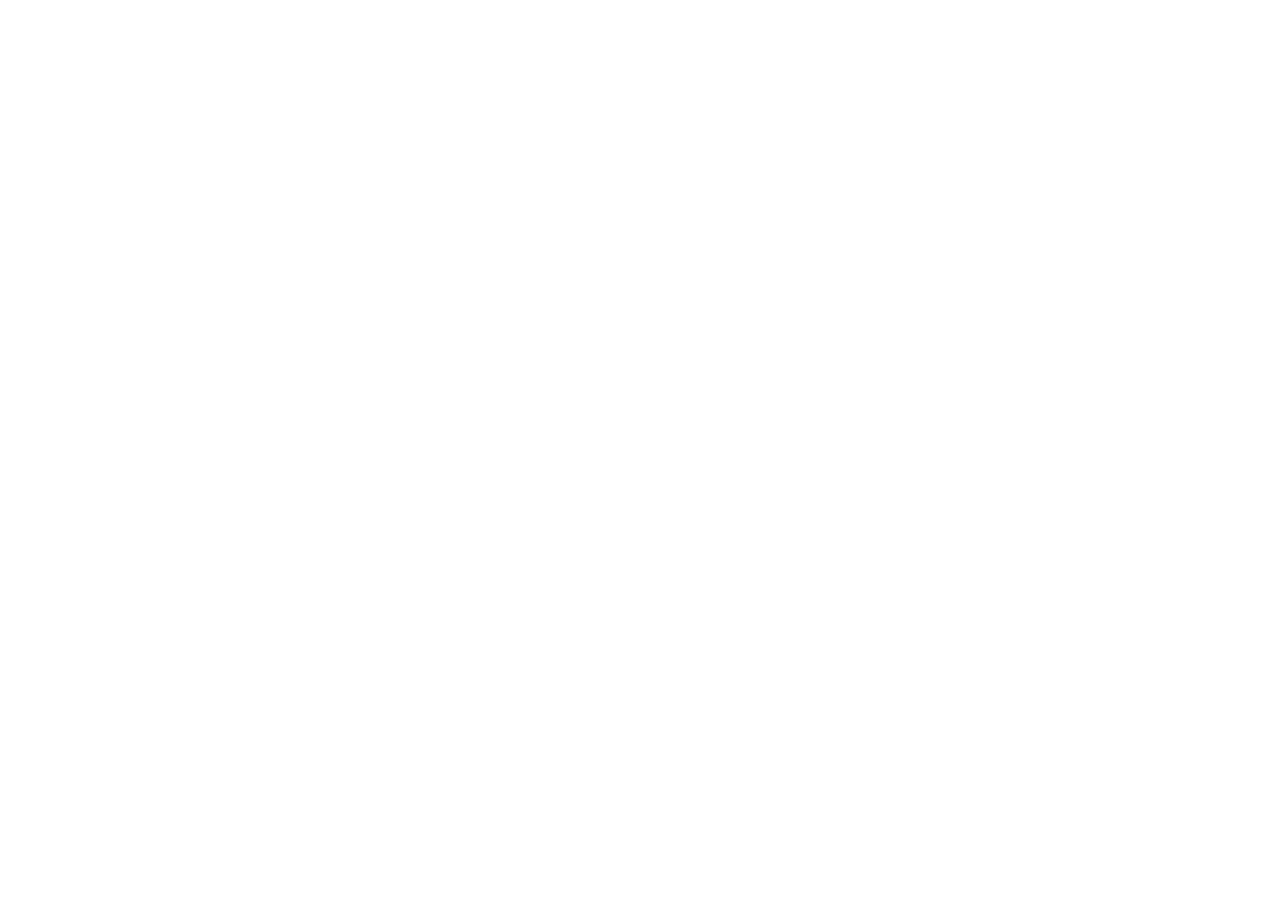
==== index.html @ 15295c0c "Create index.html" ====
<!DOCTYPE html>
<html lang="en">

<head>
    <meta charset="UTF-8">
    <meta http-equiv="X-UA-Compatible" content="IE=edge">
    <meta name="viewport" content="width=device-width, initial-scale=1.0">
    <title>fun-fi-cient | Play your way to productivity</title>
    <meta name="description"
        content="Discover how to be more productive, the funficient way. Boost your business productivity with strategies and solutions to reduce organizational debt and eliminate wasteful practices.">
    <link rel="icon" type="image/x-icon" href="assets/favicon.png">
    <link rel="stylesheet" href="https://use.fontawesome.com/releases/v5.15.4/css/all.css"
        integrity="sha384-DyZ88mC6Up2uqS4h/KRgHuoeGwBcD4Ng9SiP4dIRy0EXTlnuz47vAwmeGwVChigm" crossorigin="anonymous">
    <link rel="stylesheet" href="style.css">
    
  <script async src="https://tally.so/widgets/embed.js"></script>

    <script>
    window.TallyConfig = {
    "formId": "n9WpQX",
    "popup": {
        "width": 450,
        "emoji": {
        "text": "👋",
        "animation": "wave"
        },
        "open": {
        "trigger": "scroll",
        "scrollPercent": 50
        },
        "autoClose": 5000,
        "doNotShowAfterSubmit": true
    }
    };
    </script>
</head>


<body>




  

</body>

</html>
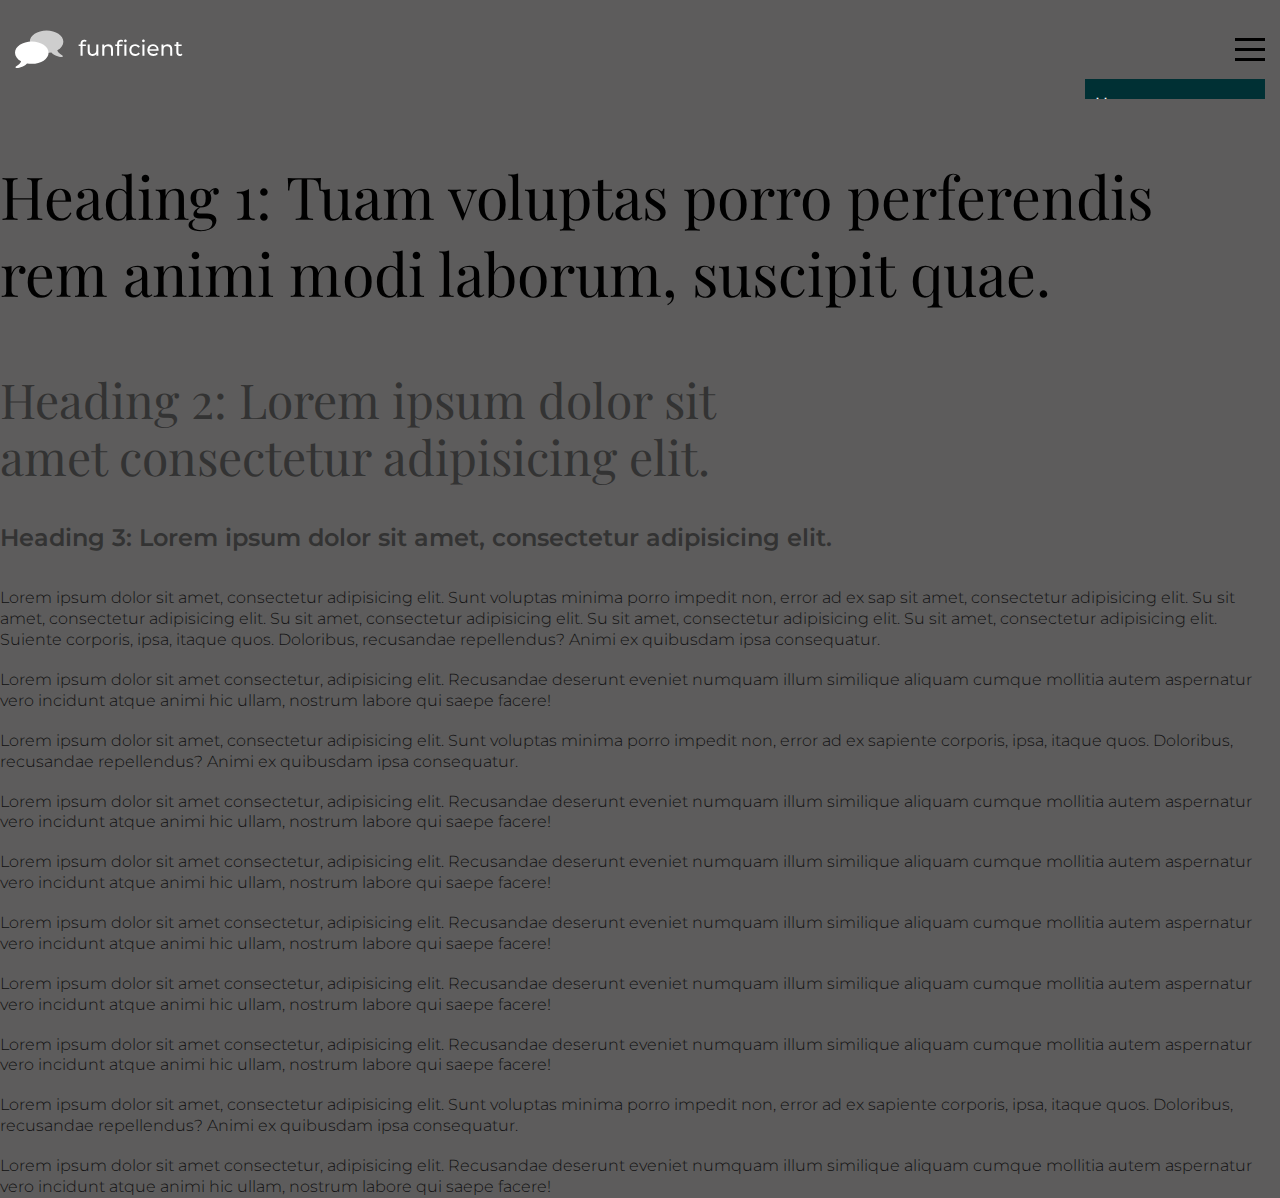
==== commit 0284f2b7: "Reset and basic layout" ====
--- a/index.html
+++ b/index.html
@@ -8,10 +8,15 @@
     <title>fun-fi-cient | Play your way to productivity</title>
     <meta name="description"
         content="Discover how to be more productive, the funficient way. Boost your business productivity with strategies and solutions to reduce organizational debt and eliminate wasteful practices.">
-    <link rel="icon" type="image/x-icon" href="assets/favicon.png">
+    <link rel="icon" type="image/x-icon" href="assets/favicon.svg">
     <link rel="stylesheet" href="https://use.fontawesome.com/releases/v5.15.4/css/all.css"
         integrity="sha384-DyZ88mC6Up2uqS4h/KRgHuoeGwBcD4Ng9SiP4dIRy0EXTlnuz47vAwmeGwVChigm" crossorigin="anonymous">
-    <link rel="stylesheet" href="style.css">
+    
+    <link rel="stylesheet" href="reset.css" media="screen" />
+    <link rel="stylesheet" href="style.css" media="screen" />
+
+    <script src="script.js" defer></script>
+
     
   <script async src="https://tally.so/widgets/embed.js"></script>
 
@@ -38,10 +43,51 @@
 
 <body>
 
+    <!-- Header -->
+
+    <div id="header"></div>
+    <script>
+        fetch('__header.html')
+        .then(response => response.text()) 
+        .then(data => {
+            document.getElementById('header').innerHTML = data;
+        });
+    </script>
+    
+   <!-- Body -->
+
+<main>
+
+    <header></header>
+
+<h1>Heading 1: Tuam voluptas porro perferendis rem animi modi laborum, suscipit quae.</h1>
+
+<h2>Heading 2: Lorem ipsum dolor sit amet consectetur adipisicing elit. </h2>
+
+<h3>Heading 3: Lorem ipsum dolor sit amet, consectetur adipisicing elit.</h3>
+
+<h4>Heading 4: Lorem ipsum dolor sit amet consectetur, adipisicing elit.</h4>
 
 
+  <p>Lorem ipsum dolor sit amet, consectetur adipisicing elit. Sunt voluptas minima porro impedit non, error ad ex sap sit amet, consectetur adipisicing elit. Su sit amet, consectetur adipisicing elit. Su sit amet, consectetur adipisicing elit. Su sit amet, consectetur adipisicing elit. Su sit amet, consectetur adipisicing elit. Suiente corporis, ipsa, itaque quos. Doloribus, recusandae repellendus? Animi ex quibusdam ipsa consequatur.</p>
 
-  
+  <p>Lorem ipsum dolor sit amet consectetur, adipisicing elit. Recusandae deserunt eveniet numquam illum similique aliquam cumque mollitia autem aspernatur vero incidunt atque animi hic ullam, nostrum labore qui saepe facere!</p>
+  <p>Lorem ipsum dolor sit amet, consectetur adipisicing elit. Sunt voluptas minima porro impedit non, error ad ex sapiente corporis, ipsa, itaque quos. Doloribus, recusandae repellendus? Animi ex quibusdam ipsa consequatur.</p>
+
+  <p>Lorem ipsum dolor sit amet consectetur, adipisicing elit. Recusandae deserunt eveniet numquam illum similique aliquam cumque mollitia autem aspernatur vero incidunt atque animi hic ullam, nostrum labore qui saepe facere!</p>
+
+  <p>Lorem ipsum dolor sit amet consectetur, adipisicing elit. Recusandae deserunt eveniet numquam illum similique aliquam cumque mollitia autem aspernatur vero incidunt atque animi hic ullam, nostrum labore qui saepe facere!</p>
+
+  <p>Lorem ipsum dolor sit amet consectetur, adipisicing elit. Recusandae deserunt eveniet numquam illum similique aliquam cumque mollitia autem aspernatur vero incidunt atque animi hic ullam, nostrum labore qui saepe facere!</p>
+
+  <p>Lorem ipsum dolor sit amet consectetur, adipisicing elit. Recusandae deserunt eveniet numquam illum similique aliquam cumque mollitia autem aspernatur vero incidunt atque animi hic ullam, nostrum labore qui saepe facere!</p>
+
+  <p>Lorem ipsum dolor sit amet consectetur, adipisicing elit. Recusandae deserunt eveniet numquam illum similique aliquam cumque mollitia autem aspernatur vero incidunt atque animi hic ullam, nostrum labore qui saepe facere!</p>
+  <p>Lorem ipsum dolor sit amet, consectetur adipisicing elit. Sunt voluptas minima porro impedit non, error ad ex sapiente corporis, ipsa, itaque quos. Doloribus, recusandae repellendus? Animi ex quibusdam ipsa consequatur.</p>
+
+  <p>Lorem ipsum dolor sit amet consectetur, adipisicing elit. Recusandae deserunt eveniet numquam illum similique aliquam cumque mollitia autem aspernatur vero incidunt atque animi hic ullam, nostrum labore qui saepe facere!</p>
+
+</main>
 
 </body>
 
--- a/style.css
+++ b/style.css
@@ -0,0 +1,273 @@
+/* Root settings  */
+
+@import url('https://fonts.googleapis.com/css2?family=Montserrat:ital,wght@0,200;0,300;0,400;0,500;0,600;0,700;0,800;0,900;1,300;1,400;1,500;1,600;1,700&family=Playfair+Display:ital,wght@0,400..900;1,400..900&display=swap');
+
+
+:root {
+    --bright-tangerine: #ffd208;
+    --tangerine: #f5c325;
+  
+    --orange: #fc9745;
+    --grapefruit: #ff7348;
+    --strawberry: #fd5a5c;
+    --dragonfruit: #f2456f;
+  
+    --lightseagreen100: #e6f2f3;
+    --lightseagreen200:#cce4e6;
+    --lightseagreen: #6DB9C2;
+    --seagreen300:#80bcc1;
+    --seagreen400:#33949b;
+    --seagreen: #007982;
+    --seagreen700: #00555b;
+    --seagreen800: #003034;
+  
+    --tangerine-gradient: linear-gradient(90deg, #f5c325, #ffd208);
+    --orange-gradient: linear-gradient(90deg, #fc9745, #ff7348);
+    --teal-gradient: linear-gradient(90deg, #007982, #6DB9C2 );
+  
+    --white: #fff;
+    --lightGray100: #fcfcfc;
+    --lightgray300: #6c757d;
+    --darkGray: #5d5c5c;
+    --darkGray800: #333;
+    --darkGray900: #111;
+  
+    --bs-primary: #00555b;
+    --bs-secondary: #007982;
+    --bs-success: #198754;
+    --bs-info: #0dcaf0;
+    --bs-warning: #ffc107;
+    --bs-danger: #dc3545;
+    --bs-light: #f8f9fa;
+    --bs-dark: #212529;
+
+    --transition-1: 0.25s ease;
+    --transition-2: 0.5s ease;
+
+    font-family: "Montserrat", sans-serif;
+    font-size: 16px;
+  }
+
+body {
+  background-color: #5d5c5c;
+}
+
+/* Fonts */
+  
+h1 {
+    font-family: "Playfair Display", serif;
+    font-size: 3.7rem;
+    line-height: 1.3em;
+    margin: 1em  0;
+  }
+  
+  h2 {
+    font-family: "Playfair Display", sans-serif;
+    font-size: 3rem;
+    color: var(--darkGray800);
+    margin-bottom: 0.8em;
+  }
+  
+  h3 {
+    font-weight: 600;
+    font-size: 1.5rem;
+    margin: 0.5rem 0;
+    color: var(--darkGray800);
+    margin-bottom: 0.5rem;
+  }
+  
+  h4 {
+    color: var(--darkGray);
+    font-weight: 500;
+    text-transform: uppercase;
+    margin-bottom: 0.5rem;
+  }
+  
+  p {
+    font-weight: 300;
+    color:var(--darkGray900);
+    line-height: 1.3em;
+  }
+
+  p + p {
+    margin-top: 1.2rem;
+  }
+
+  li,
+  a,
+  button {
+    color: #fff;
+    font-weight: 500;
+    text-decoration: none;
+  }
+
+  input, button, select {
+    background: none;
+    border: none;
+    font: inherit;
+  }
+
+  button {
+    cursor: pointer;
+  }
+
+  img {
+    height: auto;
+  }
+
+  select {
+    appearance: none;
+    -webkit-appearance: none;
+    -moz-appearance: none;
+  }
+
+  /* Colors */
+
+  .bg-tangerine {
+    /* Tangerine is for creative tools and resources */
+    background-image: linear-gradient(90deg, #f5c325, #ffd208);
+  }
+  
+.bg-teal {
+  /* Teal is for coaching and professional consulting */
+    background-image: linear-gradient(90deg, #007982, #6DB9C2 );
+  }
+
+.bg-black {
+    background-color: #000;
+  }
+
+.bg-white {
+    color: white;
+}
+
+.dark {
+    color: var(--seagreen700);
+    font-weight: 600;
+}
+
+.light {
+    color: white;
+    font-weight: 600;
+}
+
+/* Containers */
+
+.grid-main-container {
+    display: grid;
+    padding: 2rem;
+}
+
+.grid-2-col-container {
+    display: grid;
+    grid-template-columns: 1fr 1fr;
+    gap: 2rem;
+}
+
+.grid-3-col-container {
+    display: grid;
+    grid-template-columns: 1fr 1fr 1fr;
+    gap: 2rem;
+}
+
+.grid-4-col-container {
+    display: grid;
+    grid-template-columns: 1fr 1fr 1fr 1fr;
+    gap: 2rem;
+}
+
+.center-grid-container {
+    place-content: center;
+    align-items: center;
+    justify-content: center;
+}
+
+.flex-main-container {
+    display: flex;
+    flex-direction: row;
+    align-content: space-between;
+    justify-items: center;
+    margin: auto;
+}
+
+.section {
+  margin-inline: 15px;
+}
+
+.button {
+  display: flex;
+  justify-content: center;
+  align-items: center;
+  gap: 12px;
+  height: 48px;
+  padding-inline: 24px;
+  max-width: max-content;
+  transition: all ease-in-out0.3s;
+}
+
+
+
+/* Header */
+
+.header {
+  position: relative;
+  padding-block: 25px;
+
+
+  z-index: 100;
+  transition: 0.5s;
+  overflow: hidden;
+}
+
+.header .container {
+  display: flex;
+  justify-content: space-between;
+  align-items: top;
+}
+
+.header .wrapper {
+  display: flex;
+  gap: 15px;
+}
+
+
+header svg {
+  max-height: 50px;
+  transition: 0.5s;
+  fill: white;
+}
+
+.logo {
+  cursor: pointer;
+  margin-right: auto;
+}
+
+.button-toggle .span {
+  background-color: #000;
+  width: 30px;
+  height: 3px;
+  transition: 0.25s ease;
+}
+
+.button-toggle .span:not(:last-child) {
+  margin-block-end: 7px;
+}
+
+.button-toggle:active .span.two {
+  opacity: 0;
+}
+.button-toggle:active .span.one {
+  transform: translateY(10px) rotate(45deg);
+}
+.button-toggle:active .span.three {
+  transform: translateY(-10px) rotate(-45deg);
+}
+
+.navigation {
+  background-color: #003034;
+  position: absolute;
+  top: calc(100% - 20px);
+  right: 0;
+  min-width: 180px;
+  padding: 15px 10px;
+}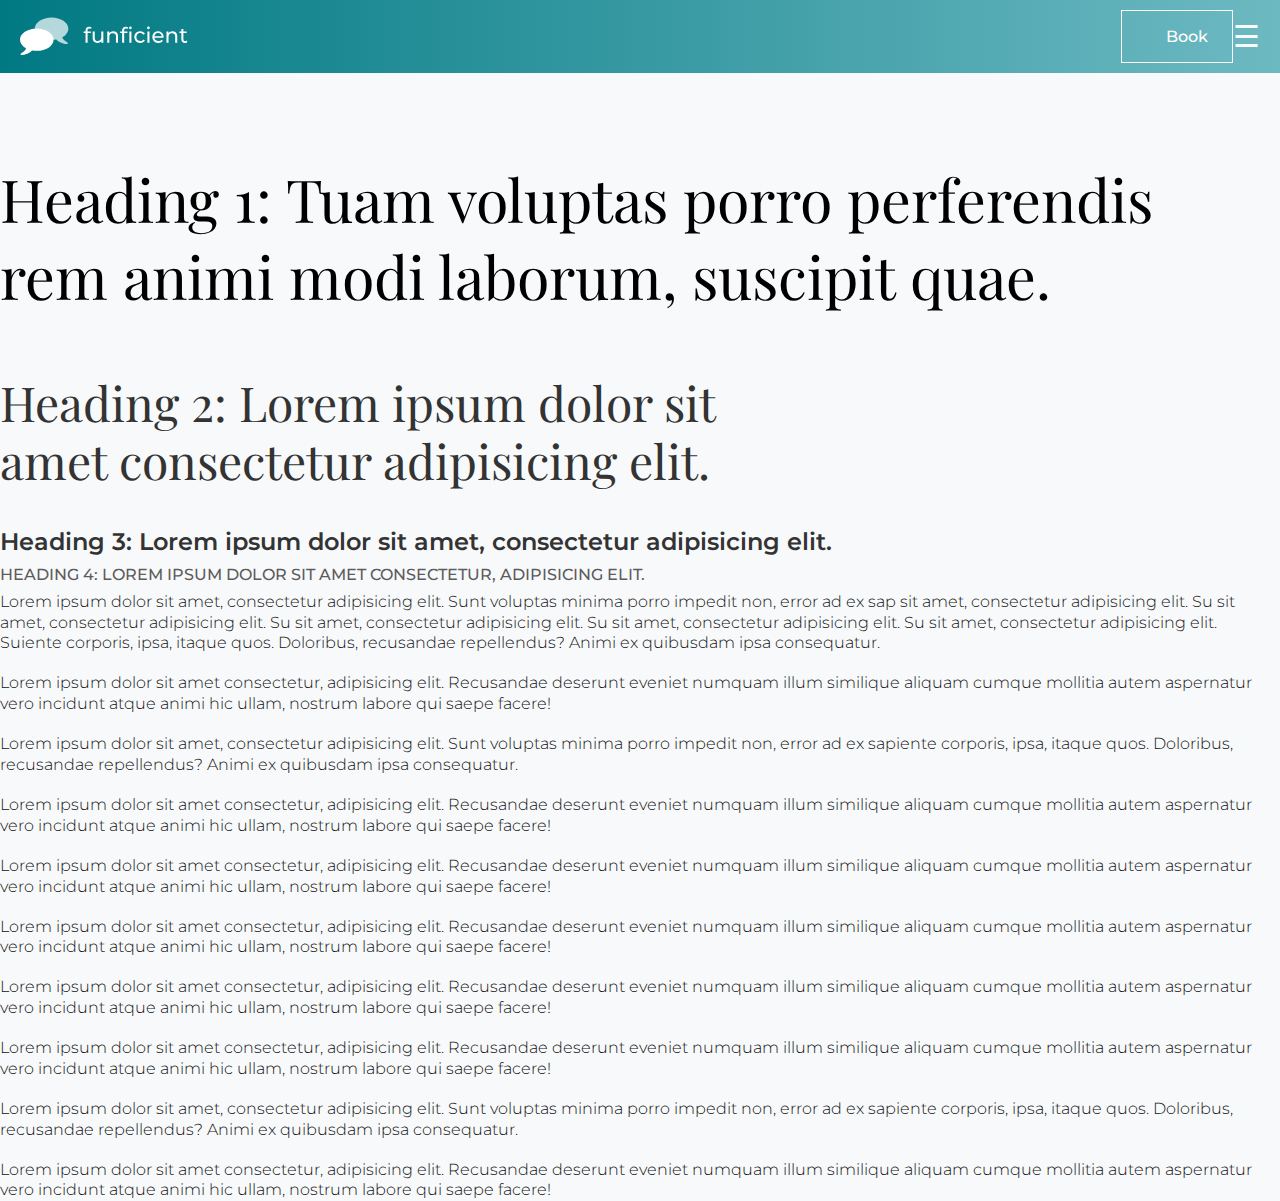
==== commit 5539aa68: "Header" ====
--- a/index.html
+++ b/index.html
@@ -53,7 +53,8 @@
             document.getElementById('header').innerHTML = data;
         });
     </script>
-    
+ 
+
    <!-- Body -->
 
 <main>
@@ -89,6 +90,24 @@
 
 </main>
 
+<script type="text/javascript">
+
+    window.addEventListener("scroll", function () {
+
+        const header = document.querySelector("header");
+        header.classList.toggle("sticky", window.scrollY > 0);
+    });
+
+
+    function toggleMenu() {
+        const menuToggle = document.querySelector('.menuToggle');
+        const navigation = document.querySelector('.navigation');
+        menuToggle.classList.toggle('active');
+        navigation.classList.toggle('active');
+    }
+
+</script>
+
 </body>
 
 </html>
--- a/style.css
+++ b/style.css
@@ -6,7 +6,6 @@
 :root {
     --bright-tangerine: #ffd208;
     --tangerine: #f5c325;
-  
     --orange: #fc9745;
     --grapefruit: #ff7348;
     --strawberry: #fd5a5c;
@@ -41,15 +40,12 @@
     --bs-light: #f8f9fa;
     --bs-dark: #212529;
 
-    --transition-1: 0.25s ease;
-    --transition-2: 0.5s ease;
-
     font-family: "Montserrat", sans-serif;
     font-size: 16px;
   }
 
 body {
-  background-color: #5d5c5c;
+  background-color: var(--bs-light);
 }
 
 /* Fonts */
@@ -129,7 +125,7 @@
   }
   
 .bg-teal {
-  /* Teal is for coaching and professional consulting */
+  /* For coaching and professional services */
     background-image: linear-gradient(90deg, #007982, #6DB9C2 );
   }
 
@@ -188,10 +184,6 @@
     align-content: space-between;
     justify-items: center;
     margin: auto;
-}
-
-.section {
-  margin-inline: 15px;
 }
 
 .button {
@@ -202,34 +194,21 @@
   height: 48px;
   padding-inline: 24px;
   max-width: max-content;
-  transition: all ease-in-out0.3s;
-}
-
-
+  transition: all 0.3 ease-in-out;
+}
 
 /* Header */
 
 .header {
-  position: relative;
-  padding-block: 25px;
-
-
+  display: flex;
+  justify-content: space-between;
+  align-items: center;
+  padding: 10px 20px;
+  background: var(--teal-gradient);
+  color: var(--bs-light);
   z-index: 100;
   transition: 0.5s;
-  overflow: hidden;
-}
-
-.header .container {
-  display: flex;
-  justify-content: space-between;
-  align-items: top;
-}
-
-.header .wrapper {
-  display: flex;
-  gap: 15px;
-}
-
+}
 
 header svg {
   max-height: 50px;
@@ -242,32 +221,199 @@
   margin-right: auto;
 }
 
-.button-toggle .span {
-  background-color: #000;
-  width: 30px;
-  height: 3px;
-  transition: 0.25s ease;
-}
-
-.button-toggle .span:not(:last-child) {
-  margin-block-end: 7px;
-}
-
-.button-toggle:active .span.two {
-  opacity: 0;
-}
-.button-toggle:active .span.one {
-  transform: translateY(10px) rotate(45deg);
-}
-.button-toggle:active .span.three {
-  transform: translateY(-10px) rotate(-45deg);
-}
-
-.navigation {
-  background-color: #003034;
-  position: absolute;
-  top: calc(100% - 20px);
-  right: 0;
-  min-width: 180px;
-  padding: 15px 10px;
-}+header .navigation {
+  position: relative;
+  display: flex;
+}
+
+header .navigation li {
+  list-style: none;
+  margin-left: 1em;
+}
+
+header .navigation li a {
+  display: flex;
+  align-items: center;
+  text-decoration: none;
+  color: white;
+  font-weight: 500;
+  padding: 1rem;
+  transition: all 0.3s ease 0s;
+}
+
+ul li {
+display: inline-block;
+position: relative;
+}
+
+.navigation:hover > ul{
+  visibility: visible;
+  opacity: 1;
+  display: block;
+  text-align: left;
+  box-shadow: 0px 3px 5px -1px #ccc;
+  background-color: white;
+  z-index: 999;
+} 
+
+.menuToggle {
+  display: none;
+  font-size: 30px;
+  cursor: pointer;
+}
+
+header .dark li a {
+  color: var(--seagreen800);
+}
+
+header .navigation li a:hover {
+  color: var(--seagreen800);
+  background-color: #f1f1f1;
+  opacity: 0.9;
+}
+
+header.sticky {
+  background: rgb(240, 240, 240); 
+  fill: #003034;
+  opacity: 80%;
+  padding: 1em 5em;
+  box-shadow: 0 5px 20px rgba(0, 0, 0, 0.05);
+  max-width: calc(100vw+75px);
+}
+
+header.sticky svg path {
+  fill: #003034;
+}
+
+header.sticky .navigation li a {
+  color: var(--seagreen800);
+}
+
+header.sticky .navigation li a:hover {
+  color: #fff;
+  background-color: var(--seagreen800);
+  opacity: 1;
+}
+
+header.sticky .nav-button {
+  color: var(--seagreen800);
+  border: 1px solid #003034;
+}
+
+header.sticky .nav-button:hover {
+  background: var(--seagreen800);
+  color: #fff;
+}
+
+.nav-button, .light-button {
+  border: 1px solid #fff;
+  padding: 1em 1.5em;
+  transition: all 0.5s ease 0s;
+  margin-left: 1em;
+}
+
+.nav-button {
+  color: white;
+}
+.nav-button::before {
+  font-family: "Font Awesome 5 Free";
+  font-weight: 400;
+  content: "\f073";
+  display: inline-block;
+  margin-right: 0.5em;
+
+  font-style: normal;
+  font-variant: normal;
+  text-rendering: auto;
+  -webkit-font-smoothing: antialiased;
+}
+
+.nav-button:hover, .light-button:hover {
+  background: #fff;
+  color: var(--seagreen800);
+}
+
+.mobile-only {
+  display: none;
+}
+
+
+
+
+/* Media queries */
+
+@media (max-width: 1380px) {
+
+   header, header.sticky {
+      padding: 0.9em 2em;
+      }
+
+  header .navigation {
+      display: none;
+      }
+
+  header .navigation.active {
+      width: max-content;
+      height: 100%;
+      position: fixed;
+      top: 70px;
+      right: 0;
+      display: flex;
+      justify-content: flex-start;
+      align-items: flex-end;
+      flex-direction: column;
+      background: rgba(255, 255, 255, 0.9);
+      box-shadow: -5px 5px 15px hsla(184, 100%, 18%, 0.2);
+      color: #003034;
+      padding: 2rem 2rem;
+      border-top-left-radius: 1rem;
+  }
+
+  header.sticky .navigation.active {
+      color: #003034;
+  }
+
+  header .navigation.active li {
+      color: #003034;
+      font-size: 1.6em;
+      line-height: 2.1em;
+      font-weight: 700;
+  }
+
+  header.sticky .menuToggle.active {
+      filter: invert(0);
+  }
+
+  header.sticky .menuToggle {
+      filter: invert(1);
+  }
+
+  header .navigation.active a {
+      color: var(--seagreen800);
+      font-size: 70%;
+      padding: 0.2em;
+  }
+
+  header .navigation.active a:hover {
+      color: var(--lightseagreen);
+      background: none;
+  }
+  .menuToggle {display: block;
+  }
+
+  .navigation.active {
+    display: flex;
+  }
+}
+
+
+/* Mobile phone */
+
+@media (max-width: 580px) {
+      .mobile-only {
+        display: block;
+      }
+      .nav-button {
+        display: none;
+      }
+   }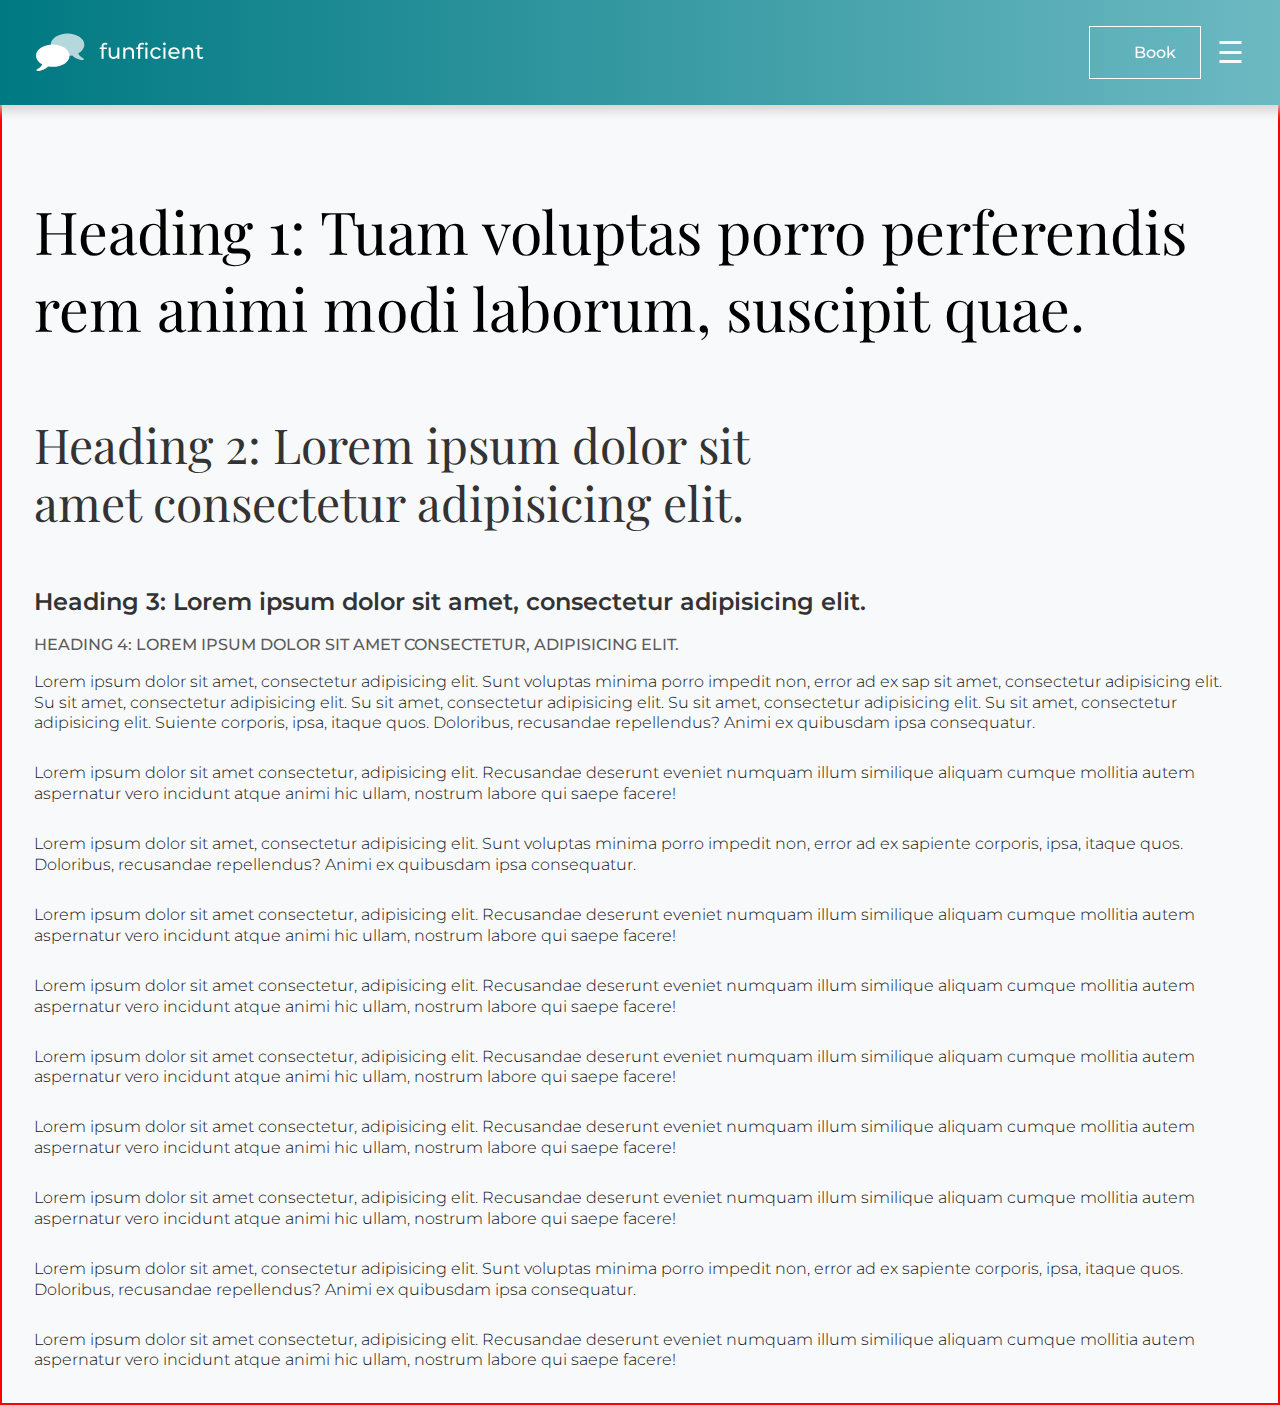
==== commit d81c3db2: "header final version" ====
--- a/index.html
+++ b/index.html
@@ -53,13 +53,14 @@
             document.getElementById('header').innerHTML = data;
         });
     </script>
- 
 
    <!-- Body -->
 
 <main>
 
-    <header></header>
+<div class="body-wrapper debug">  
+    
+    
 
 <h1>Heading 1: Tuam voluptas porro perferendis rem animi modi laborum, suscipit quae.</h1>
 
@@ -87,8 +88,11 @@
   <p>Lorem ipsum dolor sit amet, consectetur adipisicing elit. Sunt voluptas minima porro impedit non, error ad ex sapiente corporis, ipsa, itaque quos. Doloribus, recusandae repellendus? Animi ex quibusdam ipsa consequatur.</p>
 
   <p>Lorem ipsum dolor sit amet consectetur, adipisicing elit. Recusandae deserunt eveniet numquam illum similique aliquam cumque mollitia autem aspernatur vero incidunt atque animi hic ullam, nostrum labore qui saepe facere!</p>
+</div>
 
 </main>
+
+<!-- Scripts -->
 
 <script type="text/javascript">
 
--- a/style.css
+++ b/style.css
@@ -146,8 +146,9 @@
     color: white;
     font-weight: 600;
 }
-
+/* ---------- */
 /* Containers */
+/* ---------- */
 
 .grid-main-container {
     display: grid;
@@ -184,6 +185,25 @@
     align-content: space-between;
     justify-items: center;
     margin: auto;
+}
+
+.nav-wrapper {
+  display: flex;
+  justify-content: center;
+  align-items: center;
+  margin: auto;
+  max-width: 2400px;
+
+  padding: 1rem;
+}
+
+.body-wrapper {
+  display: grid;
+  gap: 10px;
+  margin-top: 100px;
+  width: 100%;
+  max-width: 2400px;
+  padding: 2rem;
 }
 
 .button {
@@ -199,13 +219,20 @@
 
 /* Header */
 
+header {
+  position: fixed;
+  top: 0;
+  width: 100%;
+}
 .header {
-  display: flex;
+ display: flex;
   justify-content: space-between;
   align-items: center;
   padding: 10px 20px;
   background: var(--teal-gradient);
+  box-shadow: 0px 3px 10px 3px #d4d4d4;
   color: var(--bs-light);
+  
   z-index: 100;
   transition: 0.5s;
 }
@@ -224,6 +251,7 @@
 header .navigation {
   position: relative;
   display: flex;
+  transition: transform 0.3s ease-in-out;
 }
 
 header .navigation li {
@@ -260,10 +288,17 @@
   display: none;
   font-size: 30px;
   cursor: pointer;
+  transition: transform 0.5s;
+}
+
+.menuToggle::before {
+  content: "\2630";
+  margin-left: 1rem;
 }
 
 header .dark li a {
   color: var(--seagreen800);
+  padding: 0 2rem;
 }
 
 header .navigation li a:hover {
@@ -275,10 +310,8 @@
 header.sticky {
   background: rgb(240, 240, 240); 
   fill: #003034;
-  opacity: 80%;
-  padding: 1em 5em;
+  opacity: 90%;
   box-shadow: 0 5px 20px rgba(0, 0, 0, 0.05);
-  max-width: calc(100vw+75px);
 }
 
 header.sticky svg path {
@@ -344,13 +377,13 @@
 
 @media (max-width: 1380px) {
 
-   header, header.sticky {
-      padding: 0.9em 2em;
-      }
+  .nav-wrapper {
+    width: 100%;
+    }
 
   header .navigation {
       display: none;
-      }
+    }
 
   header .navigation.active {
       width: max-content;
@@ -367,6 +400,7 @@
       color: #003034;
       padding: 2rem 2rem;
       border-top-left-radius: 1rem;
+      transition: content 0.3s ease;
   }
 
   header.sticky .navigation.active {
@@ -380,12 +414,17 @@
       font-weight: 700;
   }
 
-  header.sticky .menuToggle.active {
-      filter: invert(0);
+  .menuToggle {
+    display: block;
+  }
+
+  .menuToggle.active::before {
+    content: "X";
+    font-size: 30px;
   }
 
   header.sticky .menuToggle {
-      filter: invert(1);
+      color: #003034;
   }
 
   header .navigation.active a {
@@ -397,8 +436,6 @@
   header .navigation.active a:hover {
       color: var(--lightseagreen);
       background: none;
-  }
-  .menuToggle {display: block;
   }
 
   .navigation.active {
